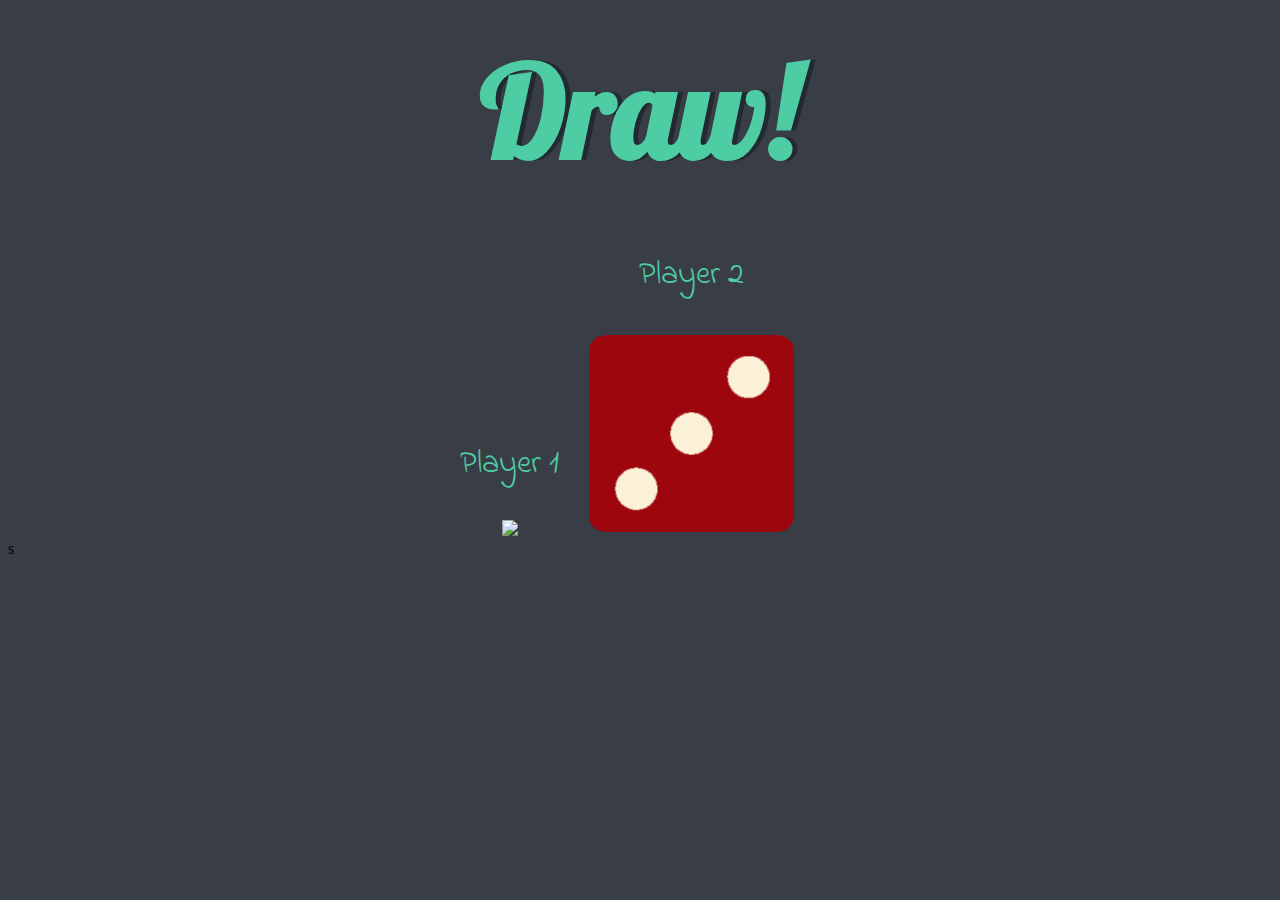
==== index.html @ 632e333f "html file name change" ====
<!DOCTYPE html>
<html lang="en" dir="ltr">
  <head>
    <meta charset="utf-8">
    <title>Dicee</title>
    <link rel="stylesheet" href="styles.css">
    <link href="https://fonts.googleapis.com/css?family=Indie+Flower|Lobster" rel="stylesheet">

  </head>
  <body>

    <div class="container">
      <h1>Refresh Me</h1>

      <div class="dice">
        <p>Player 1</p>
        <img class="img1" src="./images/dice6.png">
      </div>

      <div class="dice">
        <p>Player 2</p>
        <img class="img2" src="./images/dice6.png">
      </div>

    </div>

<script src="script.js"></script>
  </body>
s
  <footer>
    
  </footer>
</html>
---- styles.css ----
.container {
  width: 70%;
  margin: auto;
  text-align: center;
}

.dice {
  text-align: center;
  display: inline-block;

}

body {
  background-color: #393E46;
}

h1 {
  margin: 30px;
  font-family: 'Lobster', cursive;
  text-shadow: 5px 0 #232931;
  font-size: 8rem;
  color: #4ECCA3;
}

p {
  font-size: 2rem;
  color: #4ECCA3;
  font-family: 'Indie Flower', cursive;
}

img {
  width: 80%;
}

footer {
  margin-top: 5%;
  color: #EEEEEE;
  text-align: center;
  font-family: 'Indie Flower', cursive;

}
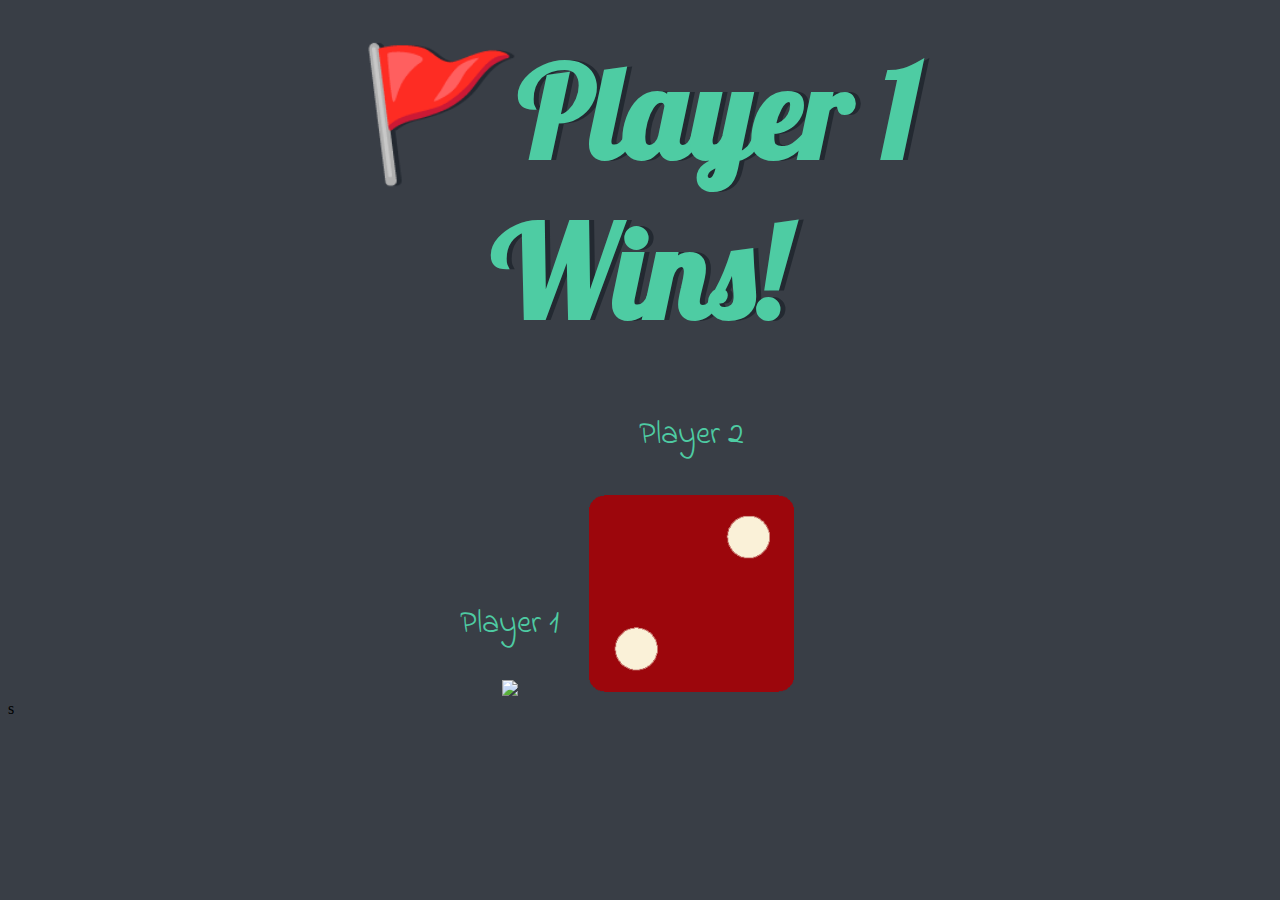
==== commit b3af3cfd: "player 1 image change" ====
--- a/index.html
+++ b/index.html
@@ -14,7 +14,7 @@
 
       <div class="dice">
         <p>Player 1</p>
-        <img class="img1" src="./images/dice6.png">
+        <img class="img1" src="./images/dice1.png">
       </div>
 
       <div class="dice">
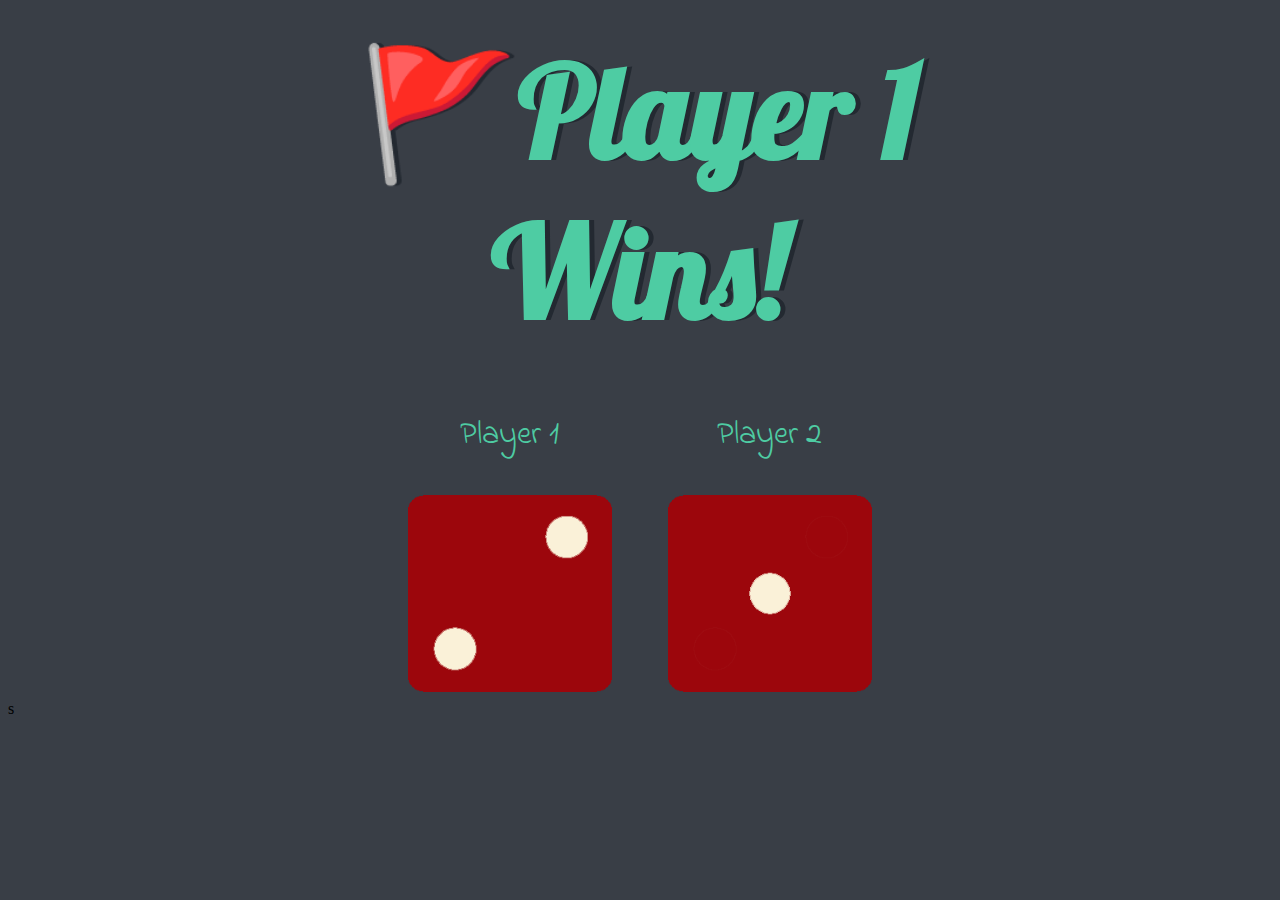
==== commit 5cb9e91d: "lowercase dice6" ====
--- a/index.html
+++ b/index.html
@@ -14,7 +14,7 @@
 
       <div class="dice">
         <p>Player 1</p>
-        <img class="img1" src="./images/dice1.png">
+        <img class="img1" src="./images/dice6.png">
       </div>
 
       <div class="dice">
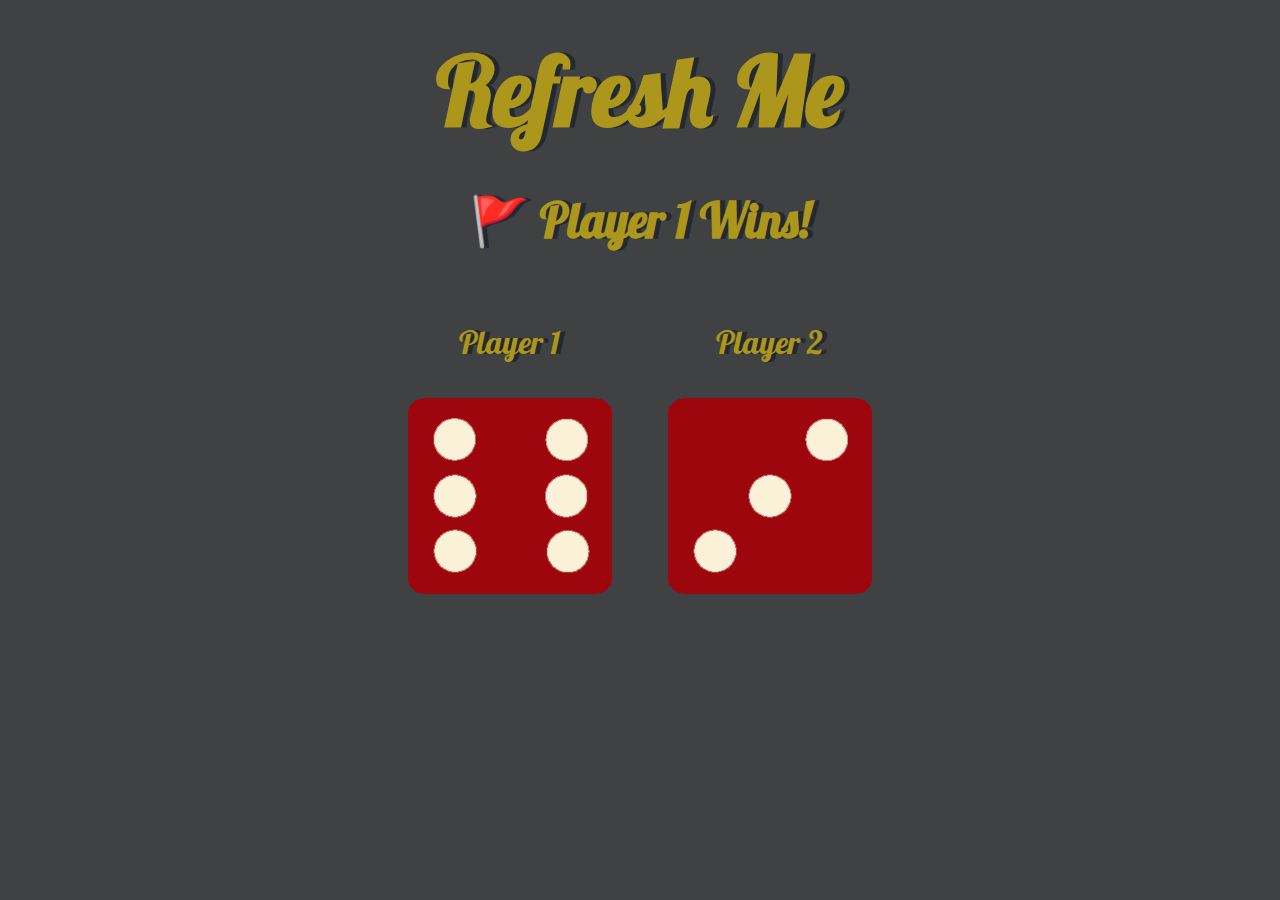
==== commit 4062ce8c: "added css styles" ====
--- a/index.html
+++ b/index.html
@@ -2,7 +2,7 @@
 <html lang="en" dir="ltr">
   <head>
     <meta charset="utf-8">
-    <title>Dicee</title>
+    <title>Random Dice Roll</title>
     <link rel="stylesheet" href="styles.css">
     <link href="https://fonts.googleapis.com/css?family=Indie+Flower|Lobster" rel="stylesheet">
 
@@ -11,6 +11,8 @@
 
     <div class="container">
       <h1>Refresh Me</h1>
+
+      <h2></h2>
 
       <div class="dice">
         <p>Player 1</p>
@@ -26,7 +28,7 @@
 
 <script src="script.js"></script>
   </body>
-s
+
   <footer>
     
   </footer>
--- a/styles.css
+++ b/styles.css
@@ -11,21 +11,30 @@
 }
 
 body {
-  background-color: #393E46;
+  background-color: #404142;
 }
 
 h1 {
   margin: 30px;
-  font-family: 'Lobster', cursive;
+  font-family: 'Lobster';
   text-shadow: 5px 0 #232931;
-  font-size: 8rem;
-  color: #4ECCA3;
+  font-size: 6rem;
+  color: #ac961b;
+
+}
+
+h2{
+  color: #ac961b;
+  font-size: 3rem;
+  font-family: 'Lobster';
+  text-shadow: 5px 0 #232931;
 }
 
 p {
   font-size: 2rem;
-  color: #4ECCA3;
-  font-family: 'Indie Flower', cursive;
+  color: #ac961b;
+  font-family: 'Lobster';
+  text-shadow: 5px 0 #232931;
 }
 
 img {
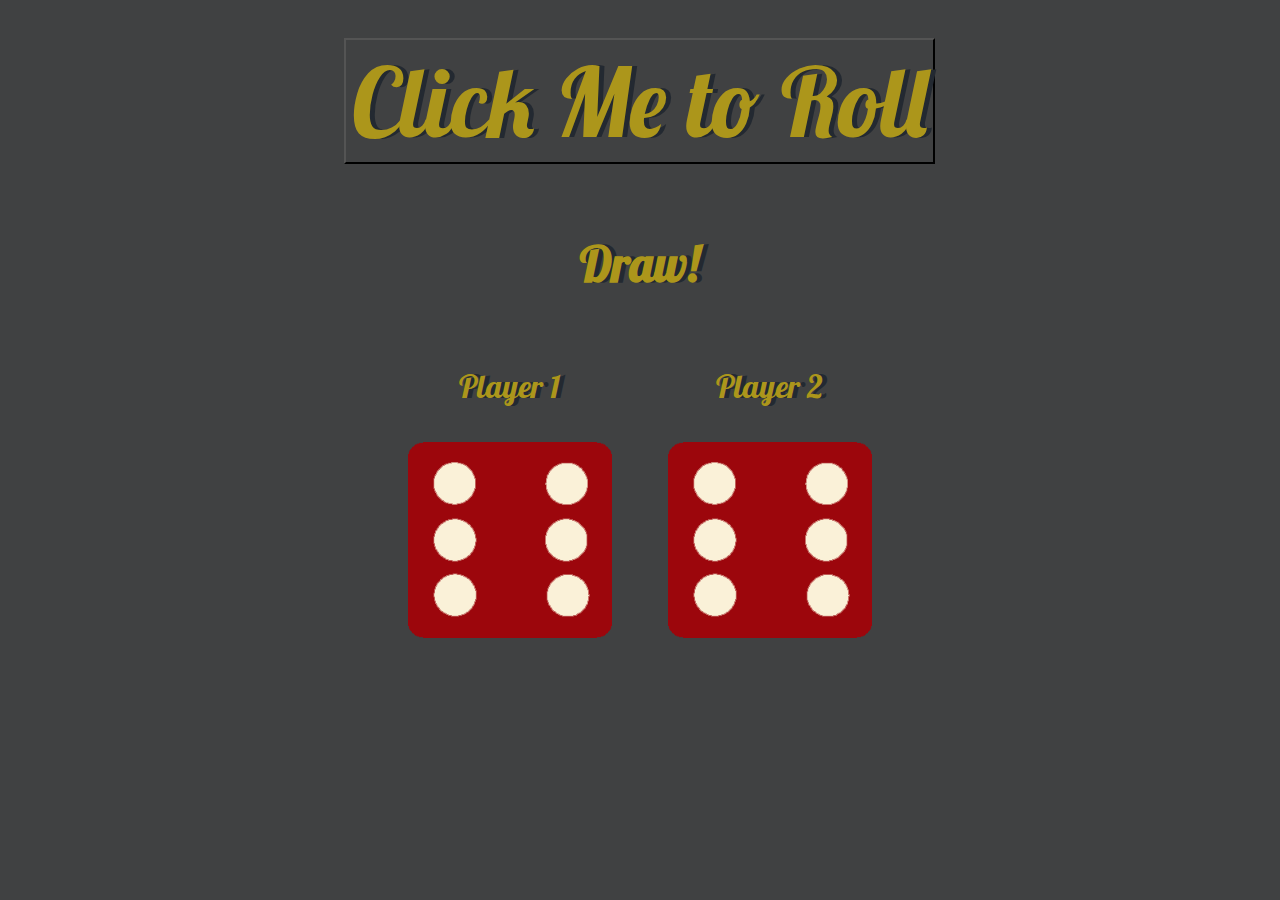
==== commit 0d3241d2: "added button to roll dice, changed color for style" ====
--- a/index.html
+++ b/index.html
@@ -10,7 +10,8 @@
   <body>
 
     <div class="container">
-      <h1>Refresh Me</h1>
+    
+      <button>Click Me to Roll</button>
 
       <h2></h2>
 
@@ -29,7 +30,4 @@
 <script src="script.js"></script>
   </body>
 
-  <footer>
-    
-  </footer>
 </html>
--- a/styles.css
+++ b/styles.css
@@ -14,12 +14,14 @@
   background-color: #404142;
 }
 
-h1 {
+button {
+  background-color: #404142;
   margin: 30px;
   font-family: 'Lobster';
   text-shadow: 5px 0 #232931;
   font-size: 6rem;
   color: #ac961b;
+  cursor: pointer;
 
 }
 
@@ -28,6 +30,7 @@
   font-size: 3rem;
   font-family: 'Lobster';
   text-shadow: 5px 0 #232931;
+  
 }
 
 p {
